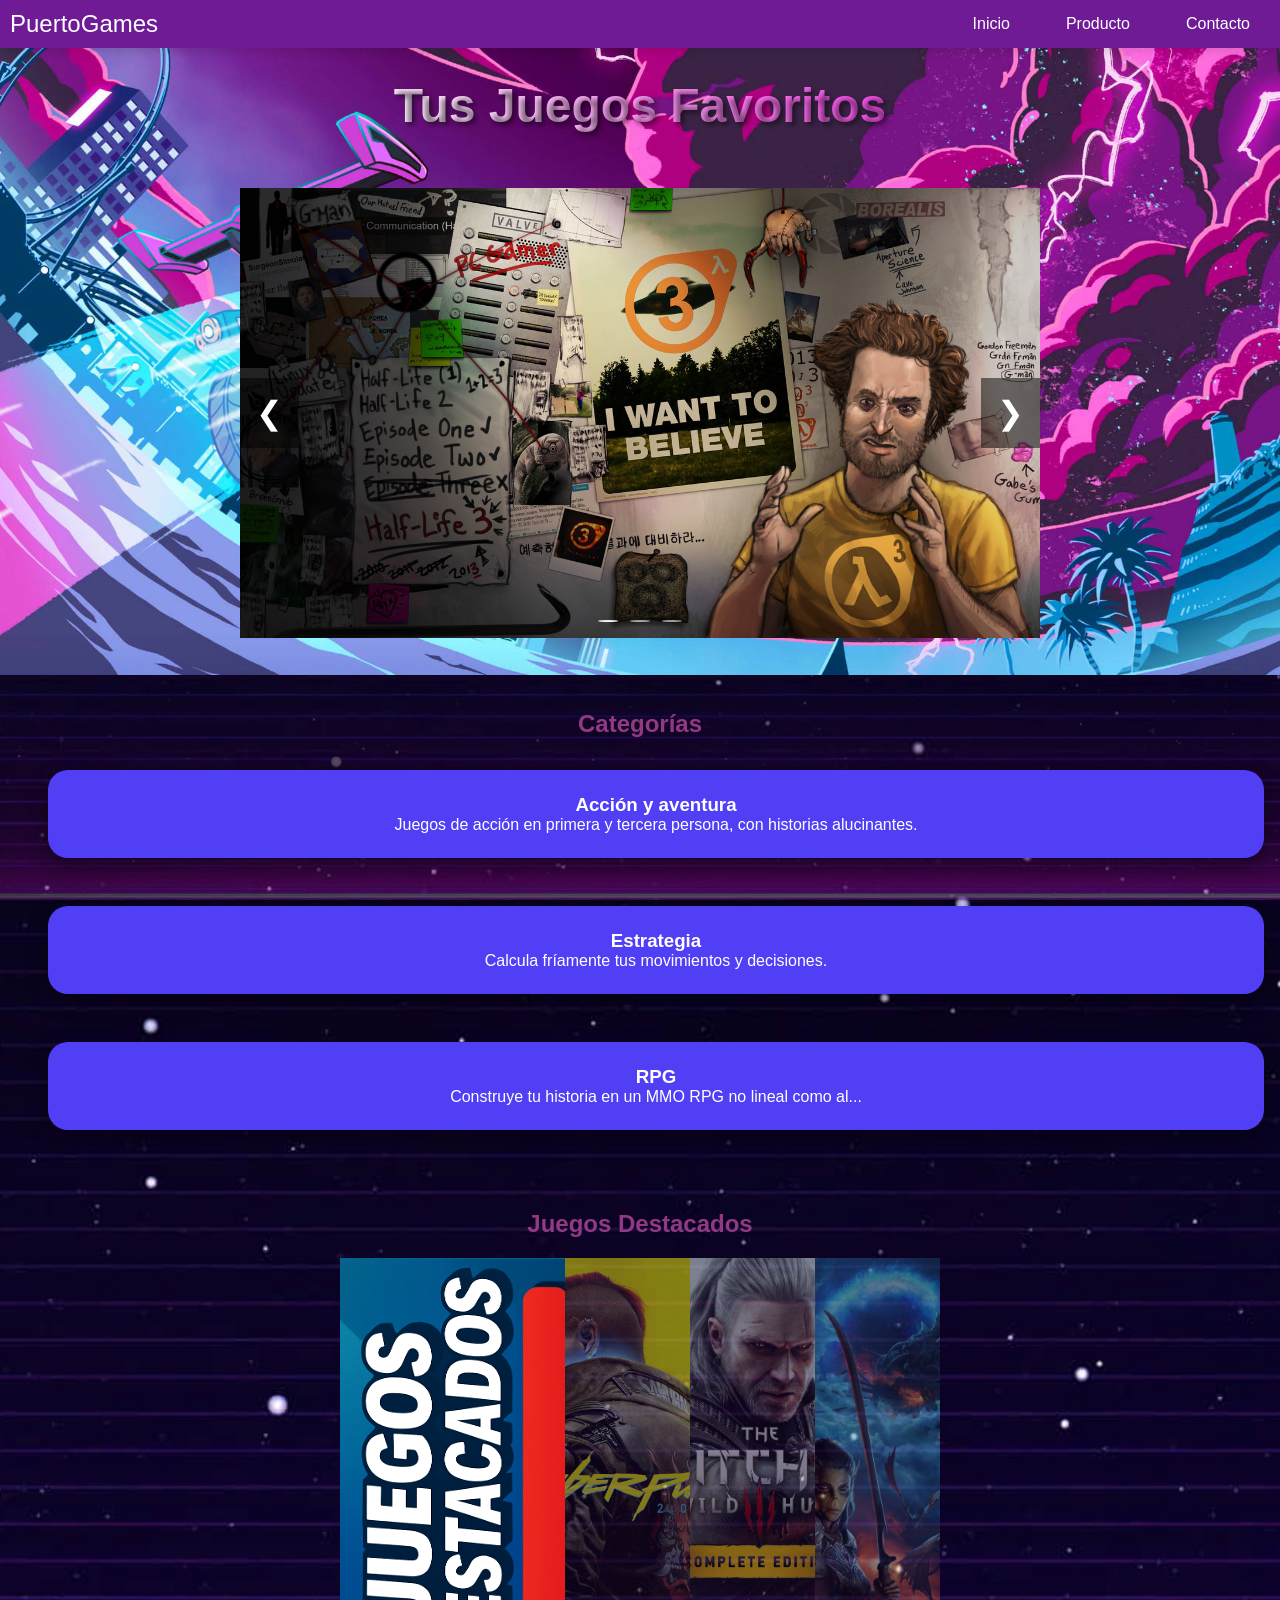
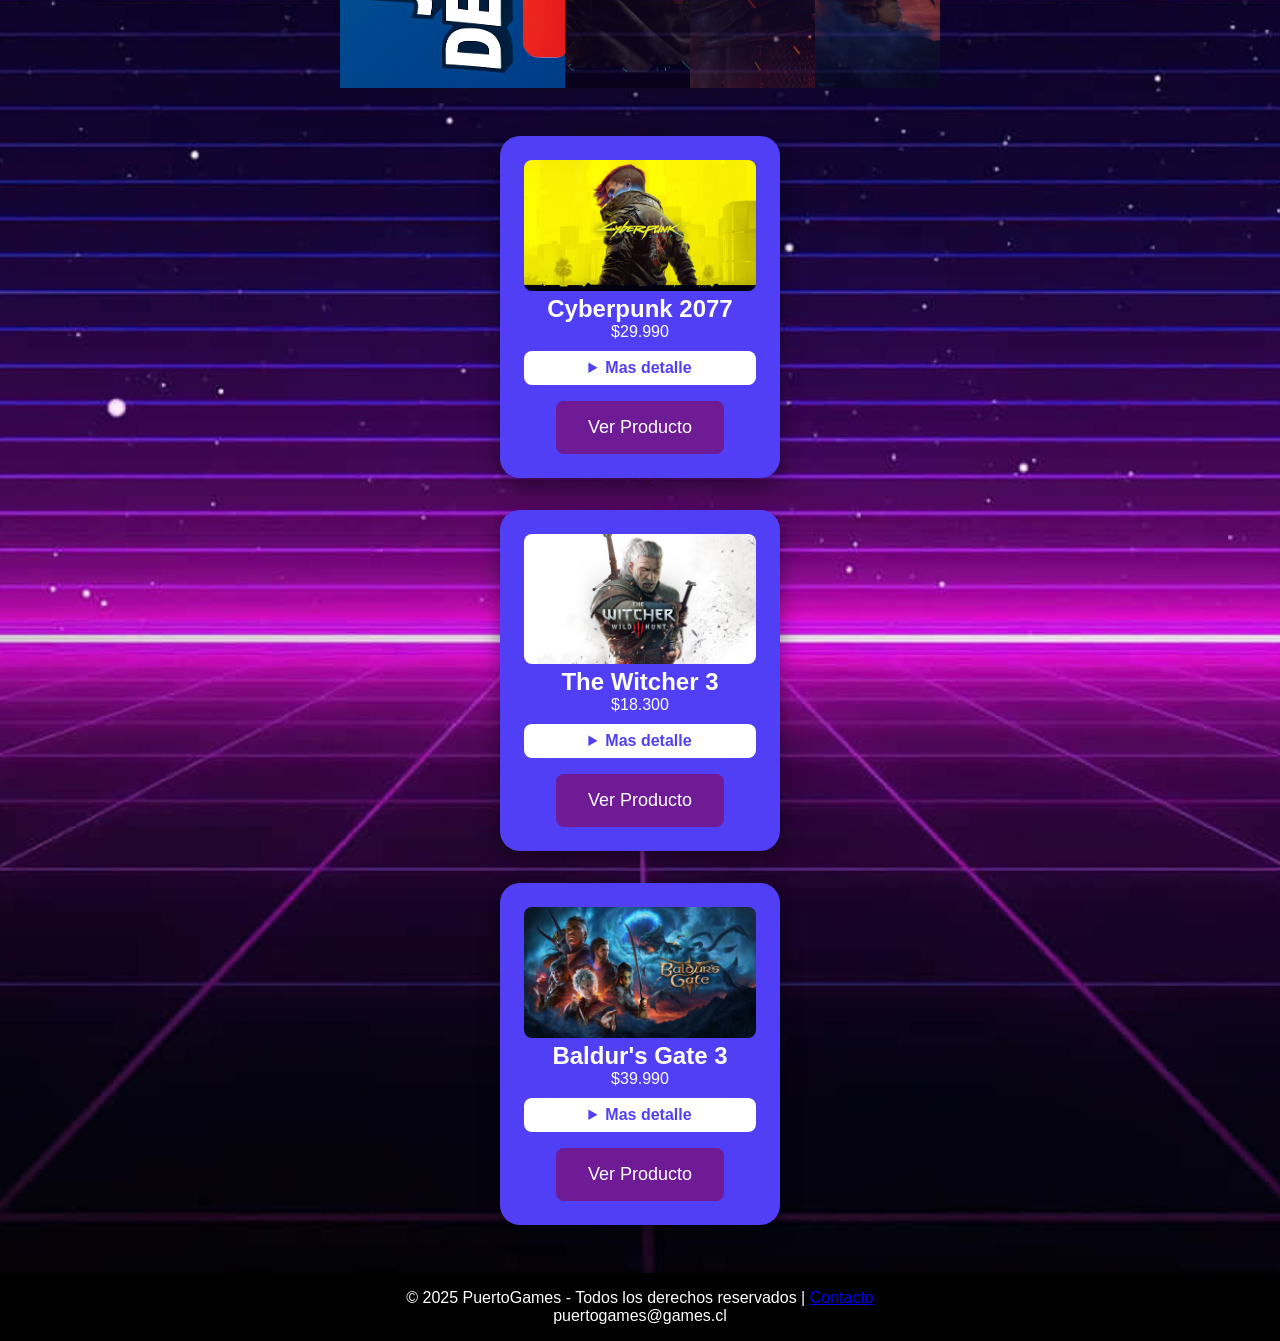
==== index.html @ 29ad9d04 "subiendo a la rama gh" ====
<!DOCTYPE html>
<html lang="es">
<head>
  <meta charset="UTF-8">
  <meta name="viewport" content="width=device-width, initial-scale=1.0">
  <title>PuertoGames | Inicio</title>
  <link rel="stylesheet" href="css/styles.css">
</head>
<body class="bodycontacto" style="background: url('/fondo.jpg') no-repeat center/cover; background-size: cover;"><!-- Fondo (detrás de todo) -->
  <!-- Fondo para el Hero (solo cubre la seccion hero) -->
  <div class="hero-background" style="
    position: absolute;
    top: 0;
    left: 0;
    width: 100%;
    height: 75vh;
    background: url('hr.jpg') no-repeat center/cover;
    z-index: -1;
  "></div>

  <!-- Fondo (detras de todo) -->
  <div class="body-background" style="
    position: fixed;
    top: 0;
    left: 0;
    width: 100%;
    height: 100%;
    background: url('fondo.jpg') no-repeat center/cover;
    z-index: -2;
    opacity: .3;
  "></div>

  <!-- Barra de navegación -->
  <nav class="navbar">
    <div class="logo">PuertoGames</div>
    <ul class="nav-links">
      <li><a href="index.html">Inicio</a></li>
      <li><a href="producto.html">Producto</a></li>
      <li><a href="contacto.html">Contacto</a></li>
    </ul>
  </nav>

  <!-- Hero Slider -->
  <section class="hero">
    <h1>Tus Juegos Favoritos</h1>
    <div class="slider-container">
      <div class="slider">
        <img src="hl3.jpg" alt="Juego 1" class="slide active">
        <img src="psp.jpg" alt="Juego 2" class="slide">
        <img src="xbox.jpg" alt="Juego 3" class="slide">
      </div>
     <!-- Boton para ir al slide anterior -->
<button class="prev" onclick="moveSlide(-1)">&#10094;</button>

<!-- Boton para ir al siguiente slide -->
<button class="next" onclick="moveSlide(1)">&#10095;</button>

<!-- Contenedor de Lineas de navegacion -->
<div class="lineas">
  <!-- Linea para el primer slide -->
  <span class="linea active" onclick="moveToSlide(0)"></span>

  <!-- Linea para el segundo slide -->
  <span class="linea" onclick="moveToSlide(1)"></span>

  <!-- Linea para el tercer slide -->
  <span class="linea" onclick="moveToSlide(2)"></span>
</div>

      </div>
    </div>
  </section>

  <!-- Categorias -->
  <section class="categorias">
    <h2>Categorías</h2>
    <a href="producto.html" class="categoria">
      <h3>Acción y aventura</h3>
      <p>Juegos de acción en primera y tercera persona, con historias alucinantes.</p>
    </a>
    <a href="producto.html" class="categoria">
      <h3>Estrategia</h3>
      <p>Calcula fríamente tus movimientos y decisiones.</p>
    </a>
    <a href="producto.html" class="categoria">
      <h3>RPG</h3>
      <p>Construye tu historia en un MMO RPG no lineal como al...</p>
    </a>
  </section>

  <!-- Juegos destacados -->
  <section class="productos-destacados">
    <h2>Juegos Destacados</h2>
    <section class="galeria">
      <img src="destacados.png" alt="imagen1">
      <img src="cyber.jpg" alt="imagen2">
      <img src="witcher.webp" alt="imagen3">
      <img src="bal.jpg" alt="imagen4">
    </section>
<!-- Cyberpunk 2077 -->
    <div class="producto">
      <img src="cyber.jpg" alt="Juego destacado">
      <h3>Cyberpunk 2077</h3>
      <p>$29.990</p>
      <details>
        <summary>Mas detalle</summary>
        <p>Explora una ciudad futurista en un mundo abierto lleno de acción y decisiones.</p>
        <div style="display: flex; justify-content: center; padding: 10px 0;">
          <iframe width="320" height="180" src="https://www.youtube.com/embed/qIcTM8WXFjk" frameborder="0" allowfullscreen></iframe>
        </div>
      </details>
      <a href="producto.html" class="boton">Ver Producto</a>
    </div>
<!-- The Witcher 3 -->
    <div class="producto">
      <img src="tw.avif" alt="Juego destacado">
      <h3>The Witcher 3</h3>
      <p>$18.300</p>
      <details>
        <summary>Mas detalle</summary>
        <p>Acompaña a Geralt de Rivia en una épica aventura de fantasía y monstruos.</p>
        <div style="display: flex; justify-content: center; padding: 10px 0;">
          <iframe width="320" height="180" src="https://www.youtube.com/embed/c0i88t0Kacs" frameborder="0" allowfullscreen></iframe>
        </div>
      </details>
      <a href="producto.html" class="boton">Ver Producto</a>
    </div>
<!-- Baldur's Gate 3 -->
    <div class="producto">
      <img src="bal.jpg" alt="Juego destacado"> 
      <h3>Baldur's Gate 3</h3>
      <p>$39.990</p>
      <details>
        <summary>Mas detalle</summary>
        <p>Vive una intensa aventura de rol basada en el universo de Dungeons & Dragons.</p>
        <div style="display: flex; justify-content: center; padding: 10px 0;">
          <iframe width="320" height="180" src="https://www.youtube.com/embed/WvMf_DcyWbI" frameborder="0" allowfullscreen></iframe>
        </div>
      </details>
      <a href="producto.html" class="boton">Ver Producto</a>
    </div>
  </section>

  <!-- Footer -->
  <footer class="footer">
    <p>© 2025 PuertoGames - Todos los derechos reservados | <a href="contacto.html">Contacto</a></p>
    <p>puertogames@games.cl</p>
  </footer>

  <script src="js/slider.js"></script>
</body>
</html>
---- css/styles.css ----
/* Variables */
:root {
  --color-primario: #1e90ff;
  --color-secundario: #241824;
  --color-texto: #923986;
  --fuente-principal: 'Poppins', sans-serif;
}

/* Margen  */
* {
  margin: 0;
  padding: 0;
  box-sizing: border-box;
}

/* Estilos del body */
body {
  font-family: var(--fuente-principal);
  color: var(--color-texto);
}

/* Barra de navegacion */
.navbar {
  background: rgb(111, 27, 150);
  padding: 10px;
  display: flex;
  justify-content: space-between;
  align-items: center;
  flex-wrap: wrap;
  position: sticky;
  top: 0;
  z-index: 100;
  box-shadow: 0 4px 8px rgba(0,0,0,0.1);
  transition: background-color 0.3s;
}

/* Logo dentro de la barra */
.navbar .logo {
  color: #fff;
  font-size: 24px;
}

/* Contenedor de enlaces de navegacion */
.nav-links {
  list-style: none;
  display: flex;
  gap: 16px;
}

/* Estilos de los enlaces de navegacion */
.nav-links a {
  color: #fff;
  text-decoration: none;
  padding: 12px 20px;
  border-radius: 5px;
  transition: background-color 0.3s;
}

/* Hover de los enlaces de navegacion */
.nav-links a:hover {
  background: #f843e9;
}

/* Seccion Hero principal */
.hero {
  height: 70vh;
  display: flex;
  justify-content: center;
  align-items: center;
  text-align: center;
  color: #fff;
  padding: 0 16px;
  position: relative; 
}

/* Overlay oscuro en Hero */
.hero::before {
  content: '';
  position: absolute;
  top: 0;
  left: 0;
  width: 100%;
  height: 100%;
  background: rgba(0, 0, 0, 0.4);
  z-index: 0;
}

/* Titulo en Hero */
.hero h1 {
  font-size: 48px;
  position: absolute;
  top: 30px;
  left: 50%;
  transform: translateX(-50%);
  color: transparent;
  background: linear-gradient(45deg, #faf7fa, #f843e9);
  -webkit-background-clip: text;
  text-shadow: 3px 3px 5px rgba(0,0,0,0.5);
  font-weight: bold;
  z-index: 1;
}

/* Texto dentro del contenido de Hero */
.hero-content p {
  font-size: 24px;
  margin: 16px 0;
}

/* Contenedor del slider */
.slider-container {
  position: relative;
  top: 50px;
  width: 100%;
  max-width: 800px;
  margin: 32px auto;
}

/* Slider con flexbox */
.slider {
  display: flex;
  overflow: hidden;
}

/* Cada slide individual */
.slide {
  width: 100%;
  display: none;
}

/* Slide activo */
.slide.active {
  display: block;
}

/* Botones de navegacion del slider */
.prev, .next {
  position: absolute;
  top: 50%;
  transform: translateY(-50%);
  background: rgba(0,0,0,0.5);
  color: #fff;
  border: none;
  padding: 16px;
  font-size: 32px;
  cursor: pointer;
}

/* Flechas*/
.prev {
  left: 0;
}
.next {
  right: 0;
}

/* Color flechas */
.prev:hover, .next:hover {
  background: rgba(0,0,0,0.8);
}

/* Linea de navegacion del slider */
.lineas {
  position: absolute;
  bottom: 16px;
  left: 50%;
  transform: translateX(-50%);
  display: flex;
}

/* Linea individual */
.linea {
  height: 2px;
  width: 20px;
  margin: 0 6px;
  border-radius: 50%;
  background: #fff;
  opacity: .6;
  cursor: pointer;
}

/* Linea ocupada */
.linea.active {
  background: #f1f1f1;
  opacity: 1;
}

/* Secciones de categorias, productos destacados y CTA */
.categorias, .productos-destacados, .cta {
  padding: 32px;
  text-align: center;
}

/* Contenedor de categorias */
.categorias {
  display: flex;
  flex-direction: column;
  gap: 16px;
  padding: 32px;
}

/* Estilos de categoria y producto */
.categoria, .producto {
  background: #513ff5;
  border-radius: 20px;
  box-shadow: 0 8px 20px rgba(0, 0, 0, 0.4);
  padding: 24px;
  margin: 16px;
  color: #fff;
  transition: transform 0.3s, box-shadow 0.3s, background-color 0.3s;
  width: 100%;
  text-align: center;
}

/* Hover de categoria y producto */
.categoria:hover, .producto:hover {
  transform: scale(1.05);
  background-color: #4f46e5;
  box-shadow: 0 12px 24px rgba(0, 0, 0, 0.6);
}

/* Titulos en categorias y productos */
.categorias h2, .producto h3 {
  font-size: 24px;
}

/* Contenedor de productos destacados */
.productos-destacados {
  display: flex;
  flex-direction: column;
  align-items: center;
  padding: 32px;
}

/* Titulo de productos destacados */
.productos-destacados h2 {
  width: 100%;
  margin-bottom: 20px;
}

/* Estilos de producto individual */
.producto {
  width: 280px;
  text-align: center;
}

/* Imagen de producto */
.producto img {
  width: 100%;
  border-radius: 8px;
}

/* Video  */
.producto iframe {
  max-width: 100%;
  border-radius: 10px;
}

/* Boton general */
.boton {
  background: rgb(111, 27, 150);
  color: #fff;
  padding: 12px 24px;
  border-radius: 5px;
  text-decoration: none;
  display: inline-block;
  margin-top: 16px;
}

/* Hover del boton */
.boton:hover {
  background: #f843e9;
}

/* Galeria de imagenes en productos destacados */
.productos-destacados .galeria {
  display: flex;
  width: 600px;
  height: 430px;
  margin-bottom: 32px;
  justify-content: center;
}

/* Imagenes de la galeria */
.productos-destacados .galeria img {
  width: 0;
  flex-grow: 3;
  object-fit: cover;
  opacity: .5;
  transition: .5s;
}

/* Hover sobre imágenes de la galeria */
.productos-destacados .galeria img:hover {
  cursor: crosshair;
  width: 300px;
  opacity: 1;
  filter: contrast(120%);
}

/* Primer imagen de la galeria */
.productos-destacados .galeria img:first-child {
  width: 100px;
  opacity: 1;
  filter: contrast(120%);
}

/* Footer general */
.footer {
  background: #000;
  color: #fff;
  text-align: center;
  padding: 16px;
  margin-top: auto;
}

/* Pagina de detalle de producto */
.detalle-producto {
  display: flex;
  flex-wrap: wrap;
  gap: 32px;
  padding: 32px;
}

/* Imagen del detalle del producto */
.detalle-producto img {
  width: 300px;
  border-radius: 8px;
}

/* Precio del producto */
.precio {
  font-size: 24px;
  color: green;
  margin: 16px 0;
}

/* Formulario de contacto */
.formulario-contacto {
  padding: 32px;
  max-width: 700px;
  width: 90%;
  margin: auto;
  background: rgba(255, 255, 255, 0.8);
  border-radius: 8px;
  box-sizing: border-box;
}

/* Formulario */
form {
  display: flex;
  flex-direction: column;
  gap: 20px;
}

/* Inputs y textarea */
input, textarea {
  width: 100%;
  padding: 16px;
  font-size: 18px;
  border: 1px solid #ccc;
  border-radius: 8px;
  box-sizing: border-box;
  min-height: 50px;
  transition: all 0.3s ease;
}

/* Inputs y textarea enfocados */
input:focus, textarea:focus {
  outline: none;
  border-color: var(--color-primario);
  box-shadow: 0 0 8px rgba(30, 144, 255, 0.5);
}

/* Estilo para textarea */
textarea {
  min-height: 150px;
  resize: vertical;
}

/* Boton del formulario */
.boton {
  background: rgb(111, 27, 150);
  color: #fff;
  padding: 16px 32px;
  font-size: 18px;
  border-radius: 8px;
  text-align: center;
  margin-top: 16px;
}

/* Hover del boton de formulario */
.boton:hover {
  background: #f843e9;
}

/* Responsive general */
@media (max-width: 768px) {
  body {
    font-size: 14px;
  }
  .navbar {
    flex-direction: column;
    gap: 8px;
  }
  .navbar .logo {
    font-size: 20px;
  }
  .hero h1 {
    font-size: 28px;
  }
  .hero-content p {
    font-size: 14px;
  }
  .slider-container {
    max-width: 100%;
  }
  .prev, .next {
    padding: 12px;
    font-size: 24px;
  }
  .categorias, .cta {
    padding: 24px;
  }
  .producto {
    width: 80%;
    margin: auto;
  }
  .productos-destacados {
    flex-direction: column;
  }
  .boton {
    padding: 10px 20px;
  }
  .footer {
    padding: 12px;
  }
  .detalle-producto {
    flex-direction: column;
    padding: 16px;
  }
  .detalle-producto img {
    width: 100%;
  }
  .formulario-contacto {
    padding: 16px;
  }
  input, textarea {
    font-size: 14px;
  }
  .productos-destacados .galeria {
    width: 100%;
    height: auto;
    flex-direction: column;
  }
  .productos-destacados .galeria img,
  .productos-destacados .galeria img:hover,
  .productos-destacados .galeria img:first-child {
    width: 100%;
    flex-grow: 0;
    opacity: 1;
  }
}

/* Enlaces en categorias */
.categorias a {
  text-decoration: none;
}

/* Organizacion de categorias de productos */
.producto-categorias {
  display: flex;
  flex-direction: column;
  gap: 32px;
  padding: 32px;
}

/* Grid de productos en categorias */
.producto-categorias .juegos {
  display: grid;
  grid-template-columns: repeat(auto-fit, minmax(280px, 1fr));
  gap: 24px;
  margin-top: 16px;
}
/* Estilo individual de producto en categorias */
.producto-categorias .producto {
  background: #513ff5;
  border-radius: 20px;
  padding: 20px;
  box-shadow: 0 8px 20px rgba(0, 0, 0, 0.4);
  transition: transform 0.3s, box-shadow 0.3s, background-color 0.3s;
  text-align: center;
}
/* Hover en producto de categorias */
.producto-categorias .producto:hover {
  transform: scale(1.05);
  background-color: #4f46e5;
}
/* Boton en producto de categorias */
.producto-categorias .boton {
  background: rgb(111, 27, 150);
  color: #fff;
  padding: 10px 20px;
  border-radius: 5px;
  text-decoration: none;
  margin-top: 12px;
  display: inline-block;
}
/* Estilos para detalles en producto */
.producto-categorias details {
  margin-top: 15px;
}
/* Estilos para summary en productos */
.producto-categorias summary, .productos-destacados summary {
  cursor: pointer;
  font-weight: bold;
  background-color: #fff;
  color: #513ff5;
  padding: 8px 12px;
  border-radius: 8px;
  margin-top: 10px;
}
/* Fondo para página de contacto */
.bodycontacto {
  background-size: cover;
  font-family: var(--fuente-principal);
  color: var(--color-texto);
  min-height: 100vh;
  display: flex;
  flex-direction: column;
}
/* Arreglar fondo negro */
.hero::before {
  background: none;
}
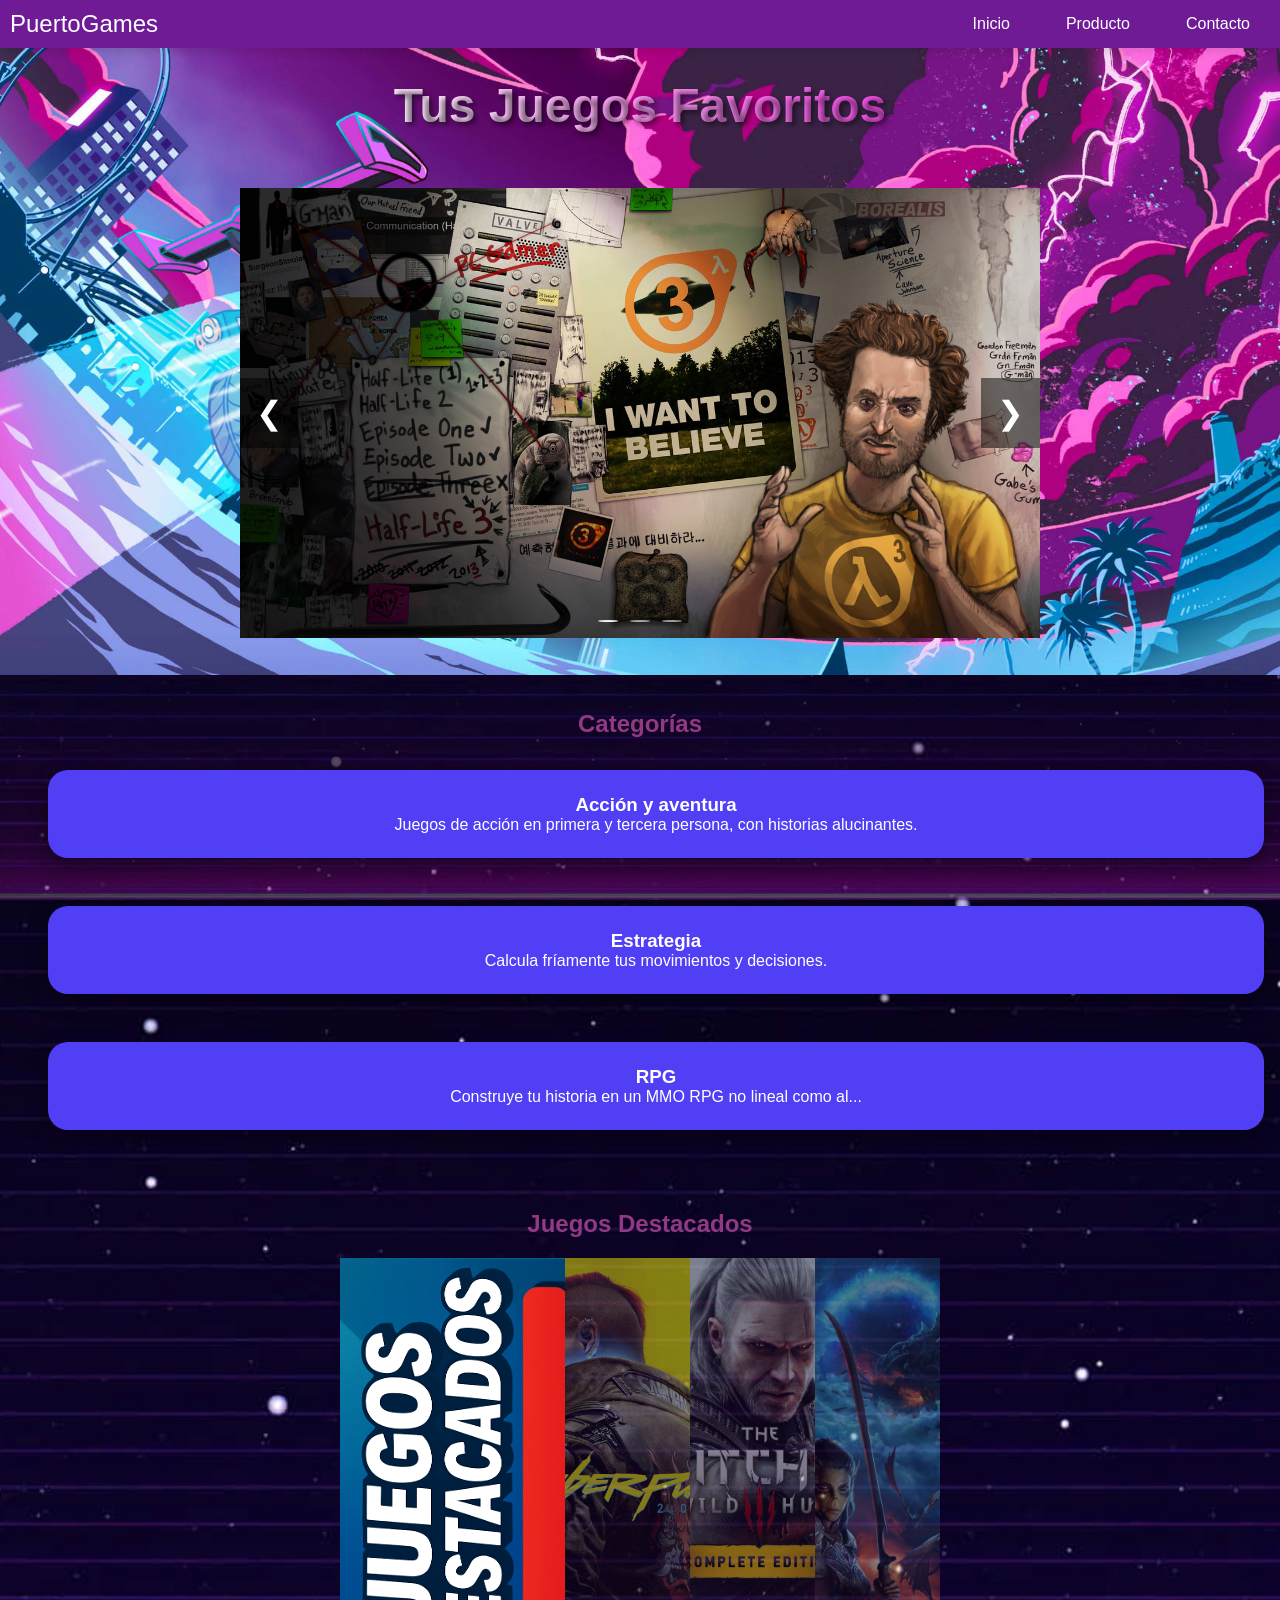
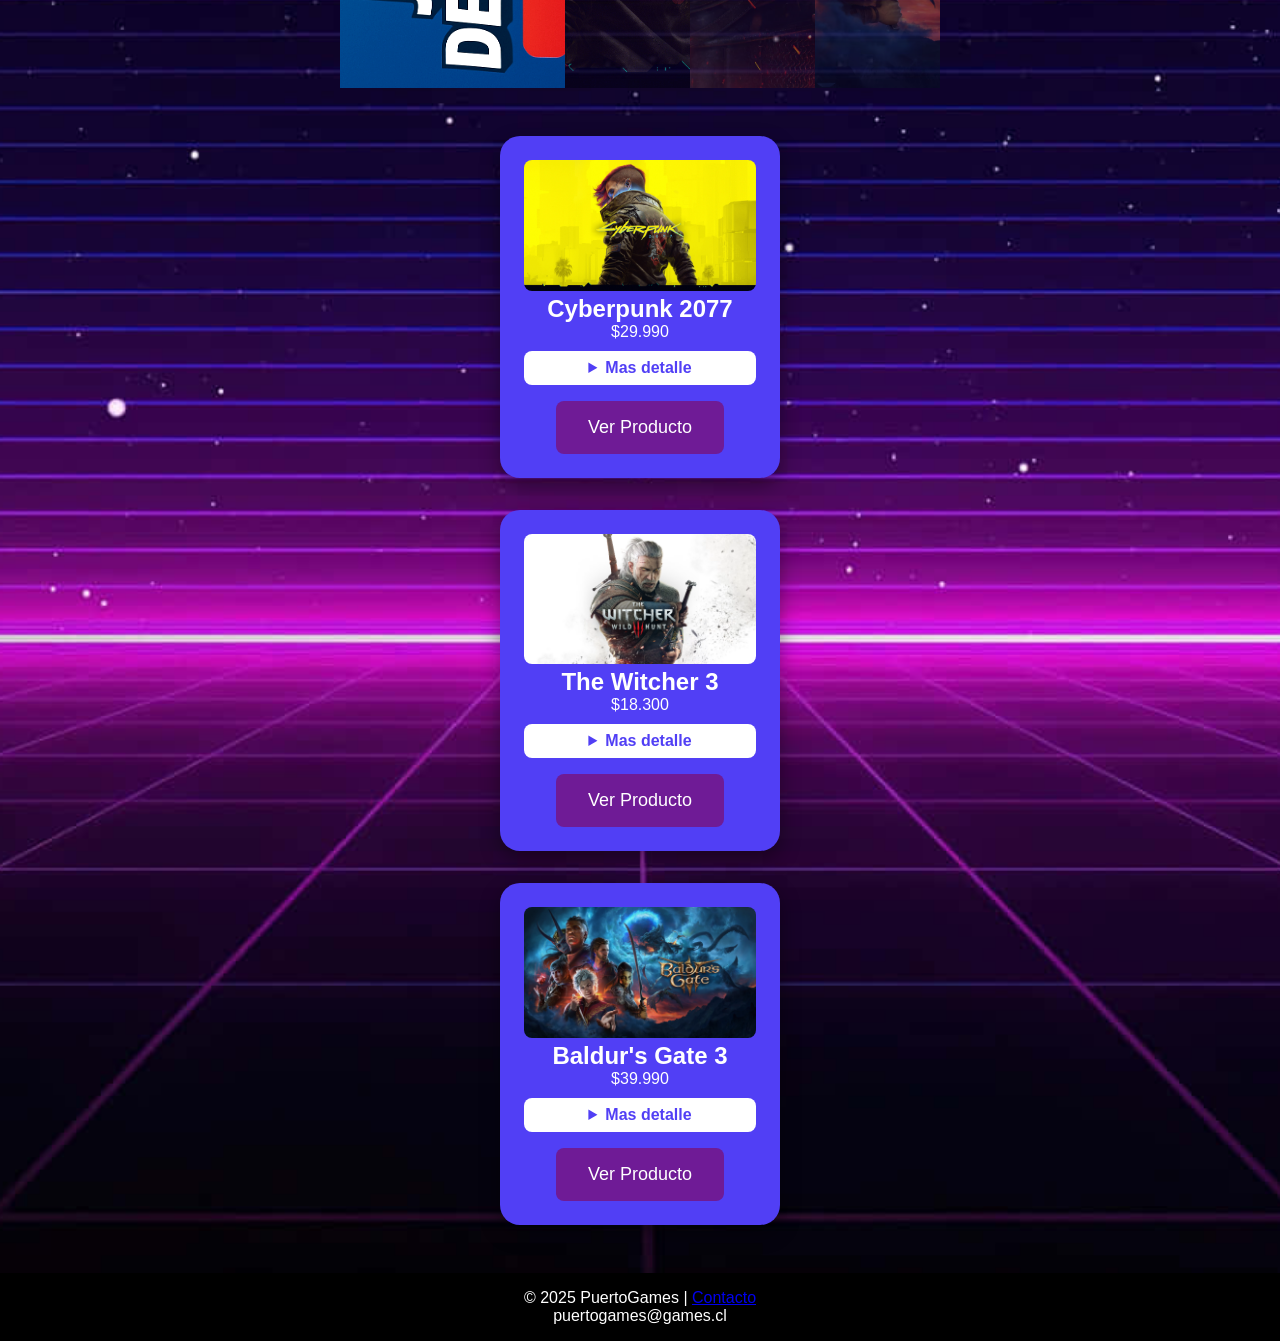
==== commit 2cdd0bd7: "arreglo" ====
--- a/index.html
+++ b/index.html
@@ -6,7 +6,7 @@
   <title>PuertoGames | Inicio</title>
   <link rel="stylesheet" href="css/styles.css">
 </head>
-<body class="bodycontacto" style="background: url('/fondo.jpg') no-repeat center/cover; background-size: cover;"><!-- Fondo (detrás de todo) -->
+<body class="bodycontacto" style="background: url('fondo.jpg') no-repeat center/cover; background-size: cover;"><!-- Fondo (detrás de todo) -->
   <!-- Fondo para el Hero (solo cubre la seccion hero) -->
   <div class="hero-background" style="
     position: absolute;
@@ -45,9 +45,9 @@
     <h1>Tus Juegos Favoritos</h1>
     <div class="slider-container">
       <div class="slider">
-        <img src="hl3.jpg" alt="Juego 1" class="slide active">
-        <img src="psp.jpg" alt="Juego 2" class="slide">
-        <img src="xbox.jpg" alt="Juego 3" class="slide">
+        <img src="hl3.jpg" alt="hl3esreal" class="slide active">
+        <img src="psp.jpg" alt="play" class="slide">
+        <img src="xbox.jpg" alt="xbox" class="slide">
       </div>
      <!-- Boton para ir al slide anterior -->
 <button class="prev" onclick="moveSlide(-1)">&#10094;</button>
@@ -143,7 +143,7 @@
 
   <!-- Footer -->
   <footer class="footer">
-    <p>© 2025 PuertoGames - Todos los derechos reservados | <a href="contacto.html">Contacto</a></p>
+    <p>© 2025 PuertoGames | <a href="contacto.html">Contacto</a></p>
     <p>puertogames@games.cl</p>
   </footer>
 
